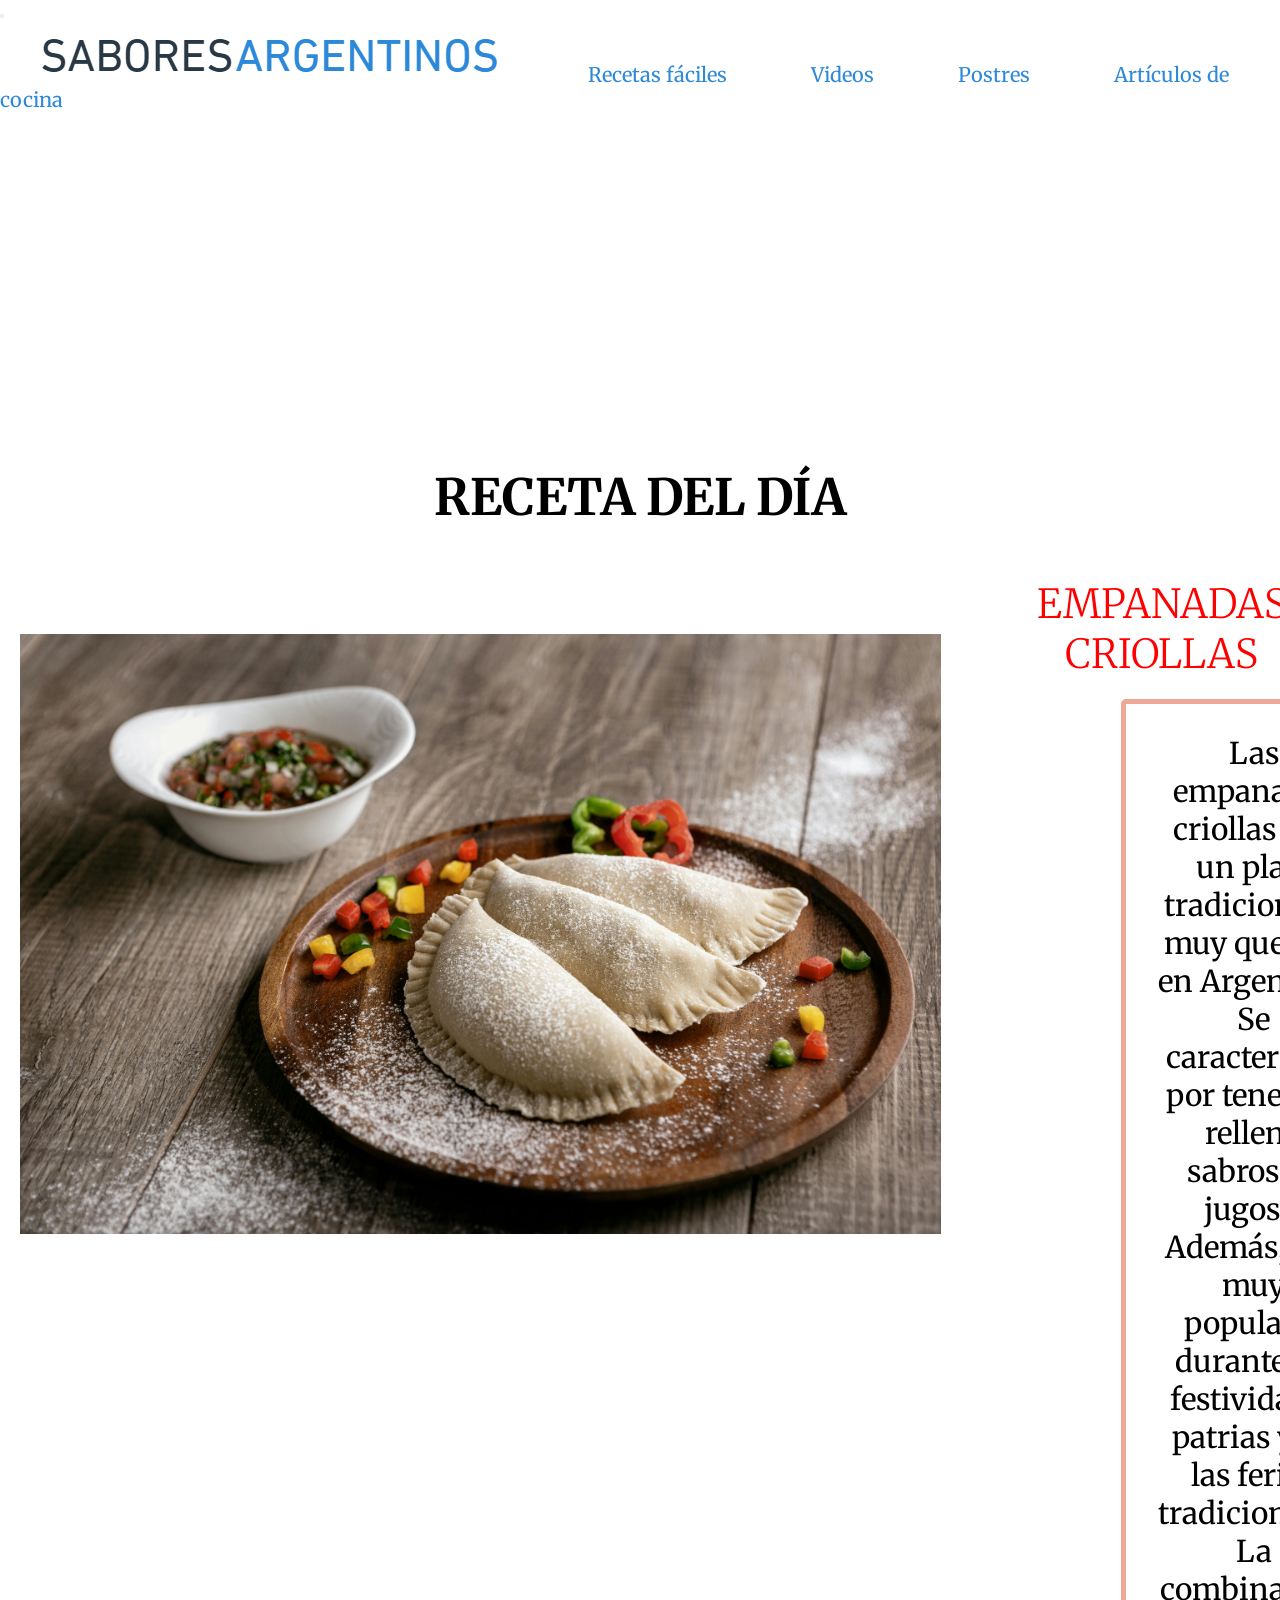
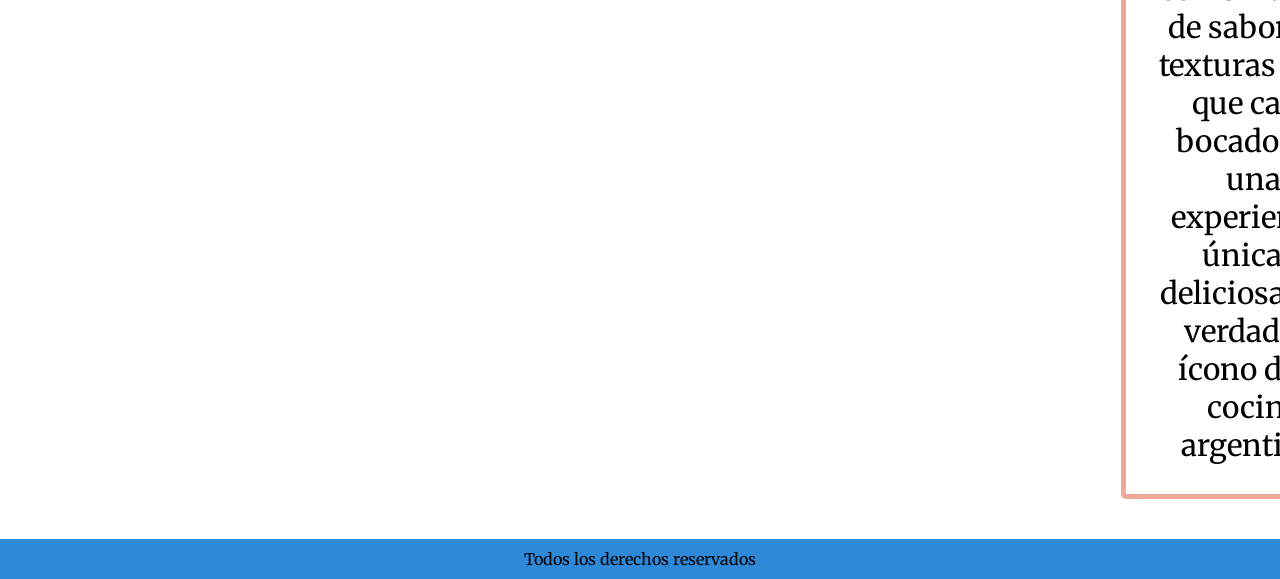
==== index.html @ 5bddbbb3 "Archivos de las clases de Coderhouse" ====
<!DOCTYPE html>
<html lang="en">
<head>
    <meta charset="UTF-8">
    <meta name="viewport" content="width=device-width, initial-scale=1.0">
    <title>Sabores Argentinos</title>
    <link rel="preconnect" href="https://fonts.googleapis.com">
    <link rel="preconnect" href="https://fonts.gstatic.com" crossorigin>
    <link href="https://fonts.googleapis.com/css2?family=Merriweather:ital,wght@0,300;0,400;0,700;0,900&display=swap" rel="stylesheet">
    <link rel="stylesheet" href="css/styles.css">
</head>
<body>
    <header>
        <nav class="navbar navbar-expand-lg bg-body-tertiary">
            <div class="container-fluid">
                <button class="navbar-toggler" type="button" data-bs-toggle="collapse" data-bs-target="#navbarNavAltMarkup" aria-controls="navbarNavAltMarkup" aria-expanded="false" aria-label="Toggle navigation">
                    <span class="navbar-toggler-icon"></span>
                </button>
                <div class="collapse navbar-collapse" id="navbarNavAltMarkup">
                    <div class="navbar-nav">
                        <a class="nav-link" href="index.html"><img src="img/logo.png" alt="logo de la página en dos colores sabores en negro y argentinos en celeste"></a>
                        <a class="nav-link" href="pages/Recetas-faciles.html">Recetas fáciles</a>
                        <a class="nav-link" href="pages/Videos.html">Videos</a>
                        <a class="nav-link" href="pages/Postres.html">Postres</a>
                        <a class="nav-link" href="pages/Articulos-de-cocina.html">Artículos de cocina</a>
                    </div>
                </div>
            </div>
        </nav>
    </header>

    <main>
        <div class="video-container">
            <video class="brasas" src="videos/brasas.mp4" autoplay loop muted></video>
         </div>
            <h1>RECETA DEL DÍA</h1>
            <div class="content-container">
            <img class="empanadas" src="img/empanadas criollas.jpg" alt="imagen de empanadas criollas">
            <div class="text-content-uno">
            <h2>EMPANADAS CRIOLLAS</h2>
            
            <p class="milas">Las empanadas criollas son un plato tradicional y muy querido en Argentina. Se caracterizan por tener un relleno sabroso y jugoso. Además, son muy populares durante las festividades patrias y en las ferias tradicionales. La combinación de sabores y texturas hace que cada bocado sea una experiencia única y deliciosa. ¡Un verdadero ícono de la cocina argentina!</p>
         </div>
        </div>
    
    </main>

    <footer>
        <p>Todos los derechos reservados</p>
    </footer>
</body>
</html>
---- css/styles.css ----
* {
    margin: 0;
    padding: 0;
    box-sizing: border-box;
}

/*Estilos para index*/
body {
    font-family: 'Merriweather', serif;
}

.recetas, .videos, .postres, .articulos {
    font-size: 25px;
    padding: 3rem;
    text-decoration: none;
    font-family: "Merriweather", serif;
    font-weight: 300;
    font-style: normal;
    color: black;
}

h1 {
    font-size: 50px;
    text-align: center;
    margin: 30px;
}

h2  {
    color: red;
    font-family: "Merriweather", serif;
    font-weight: 300;
    font-style: normal;
    text-align: center;
    font-size: 40px;
    margin-top: 20px;
}
h3 {
    color: red;
    font-family: "Merriweather", serif;
    font-weight: 300;
    font-style: normal;
}
.brasas {
     width: 100%; 
     height: 300px; /* Altura proporcional al viewport */ 
     object-fit: cover;/* ajustar el video dentro del contenedor */
     object-position: center;
     border-radius: 5px;
     margin-top: 20px;
}


.container {
    display: flex;
    flex-direction: column;
    align-items: center;
}
.empanadas {
    margin-left: 20px;
    margin-top: 75px;
    height: 600px;
}
.milas {
    font-size: 30px;
    text-align: center;
    border: 5px solid #efa797;
    padding: 30px;
    margin: 20px 0;
    border-radius: 5px;
    background-color: white;
    width: 60%;
    margin-left: 180px;
}


/*Estilos para recetas fáciles*/

.nav-link {
    font-size: 20px;
    color: #2E89D9;
    text-decoration: none;
    padding: 40px;
}

.container {
    display: flex;
    flex-direction: column;
    align-items: center;
}

.content-container {
    display: flex;
    align-items: flex-start;
    margin-bottom: 20px; /* Espacio entre las secciones */
}

.recipe-image {
    width: 300px; /* Establece un ancho fijo */
    height: 200px; /* Establece una altura fija */
    object-fit: cover; /* Asegura que la imagen se ajuste al contenedor sin distorsionarse */
    margin-right: 20px; /* Espacio a la derecha de la imagen */

}
.pure {
    margin-left: 20px;
    margin-top: 75px;
    height: 400px;
}
.text-content-uno {
    flex: 1; /* Ajusta el ancho del contenedor de texto */
}

.text-content {
    flex: 1; /* Ajusta el ancho del contenedor de texto */
    border: 1px solid #ccc; 
    border-radius: 5px; 
    padding: 20px; 
    background-color: #f9f9f9; 
    box-shadow: 0 4px 8px rgba(0, 0, 0, 0.1);
     text-align: center;
}
.mila {
    font-size: 30px;
    text-align: center;
    border: 5px solid #efa797;
    padding: 70px;
    margin: 20px 0;
    border-radius: 5px;
    background-color: white;
    width: 60%;
    margin-left: 230px;
}

.grid { 
    display: grid;
    grid-template-columns: repeat(3, 1fr);
    gap: 20px; padding: 20px;
}
/*Estilos para videos*/
.rojo {
    margin-left: 20px;
    margin-top: 75px;
    height: 400px;
}

.video-grid { 
    display: grid; 
    grid-template-columns: repeat(3, 1fr);
    gap: 20px; 
    padding: 20px; 
} 
.video-item { 
    text-align: center; 
    padding: 10px; 
    background-color: #f9f9f9; 
    border: 1px solid #ccc; 
    border-radius: 5px; 
    box-shadow: 0 4px 8px rgba(0, 0, 0, 0.1); 
} 
.video-item video { 
    width: 100%;
    height: auto; 
    border-radius:
}

/* Estilo para postres */
.nav-link {
    font-size: 20px;
    color: #2E89D9;
    text-decoration: none;
    padding: 40px;
}

.container {
    display: flex;
    flex-direction: column;
    align-items: center;
}

.content-container {
    display: flex;
    align-items: flex-start;
    margin-bottom: 20px; /* Espacio entre las secciones */
}

.recipe-image {
    width: 300px; /* Establece un ancho fijo */
    height: 200px; /* Establece una altura fija */
    object-fit: cover; /* Asegura que la imagen se ajuste al contenedor sin distorsionarse */
    margin-right: 20px; /* Espacio a la derecha de la imagen */

}
.pure {
    margin-left: 20px;
    margin-top: 75px;
    height: 400px;
}
.text-content-uno {
    flex: 1; /* Ajusta el ancho del contenedor de texto */
}

.text-content {
    flex: 1; /* Ajusta el ancho del contenedor de texto */
    border: 1px solid #ccc; 
    border-radius: 5px; 
    padding: 20px; 
    background-color: #f9f9f9; 
    box-shadow: 0 4px 8px rgba(0, 0, 0, 0.1);
     text-align: center;
}
.mila {
    font-size: 30px;
    text-align: center;
    border: 5px solid #efa797;
    padding: 70px;
    margin: 20px 0;
    border-radius: 5px;
    background-color: white;
    width: 60%;
    margin-left: 230px;
}

.grid { 
    display: grid;
    grid-template-columns: repeat(3, 1fr);
    gap: 20px; padding: 20px;
}
/* Estilo para artiulos de cocina */

.compras {
    width: 300px; /* Establece un ancho fijo */
    height: 300px; /* Establece una altura fija */
    object-fit: cover; /* Asegura que la imagen se ajuste al contenedor sin distorsionarse */
    margin-right: 20px; /* Espacio a la derecha de la imagen */

}











footer {
    text-align: center;
    background-color: #2E89D9;
    padding: 10px;
}
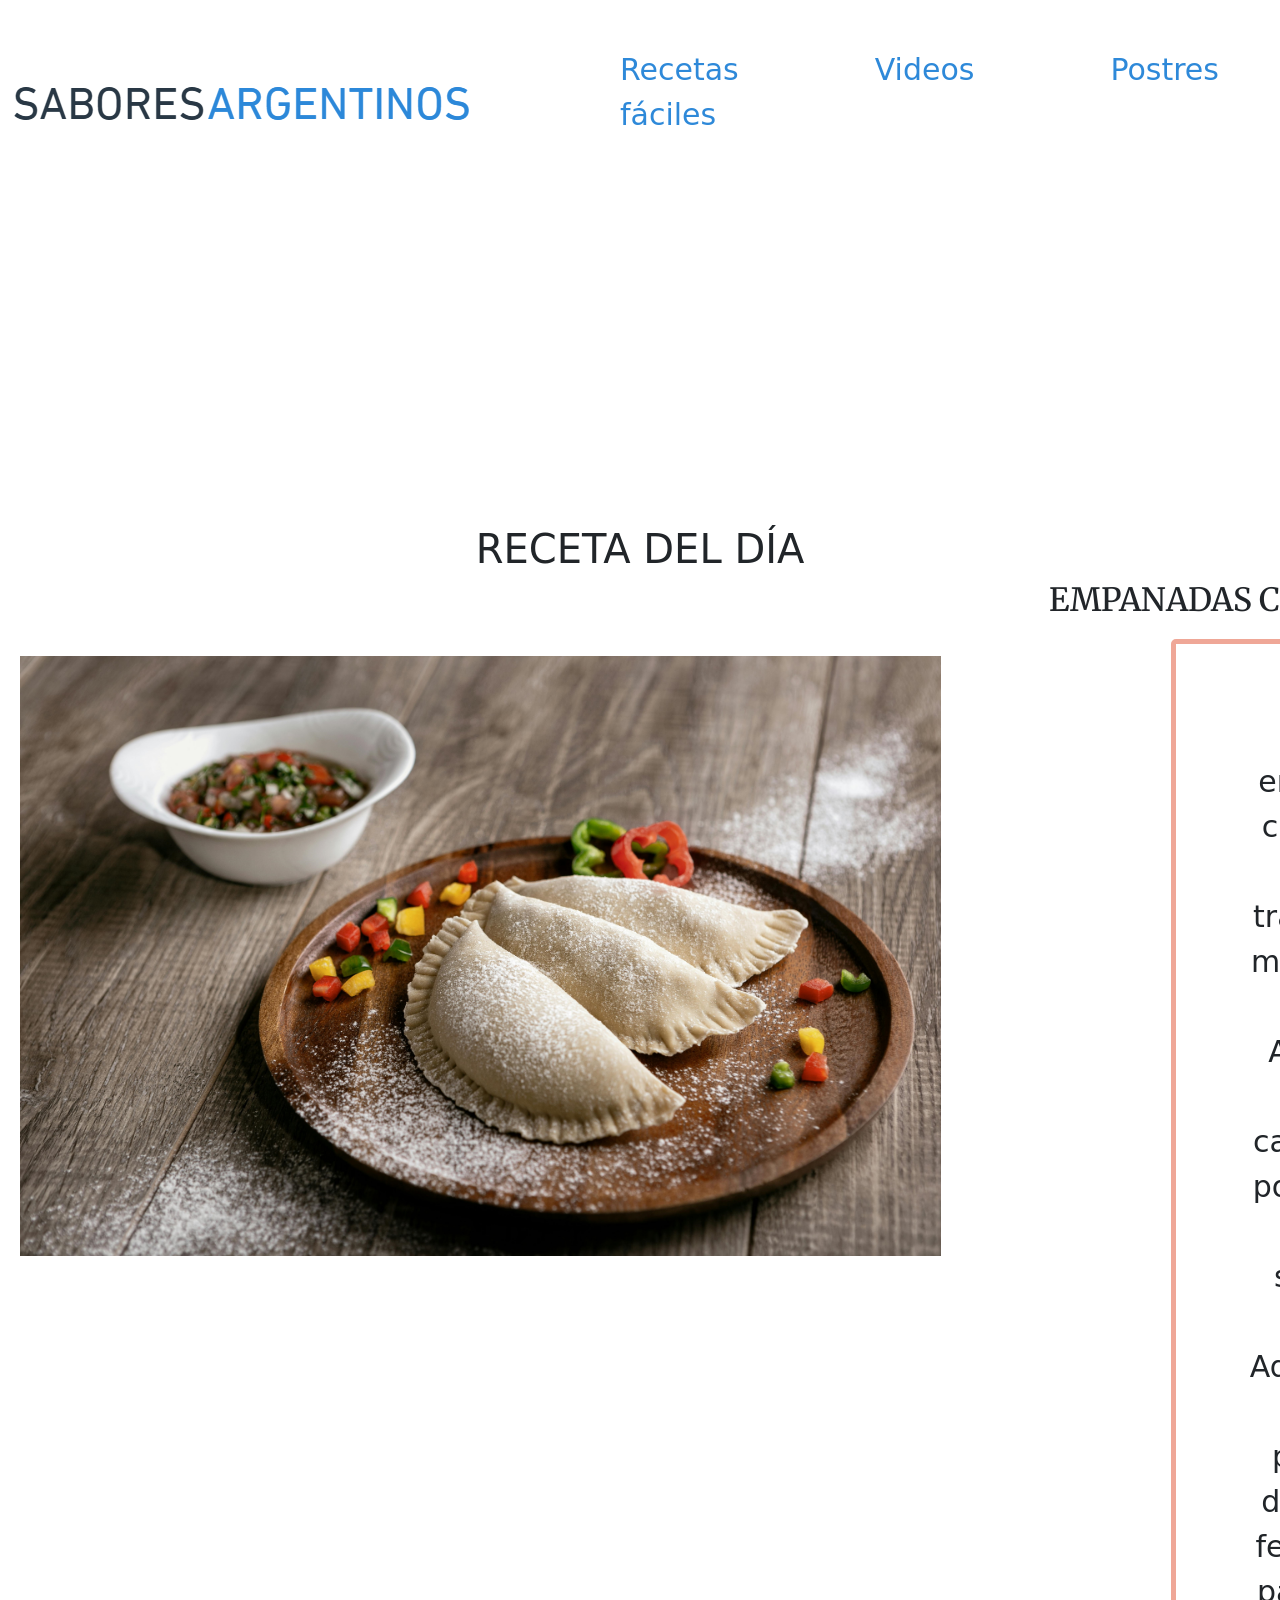
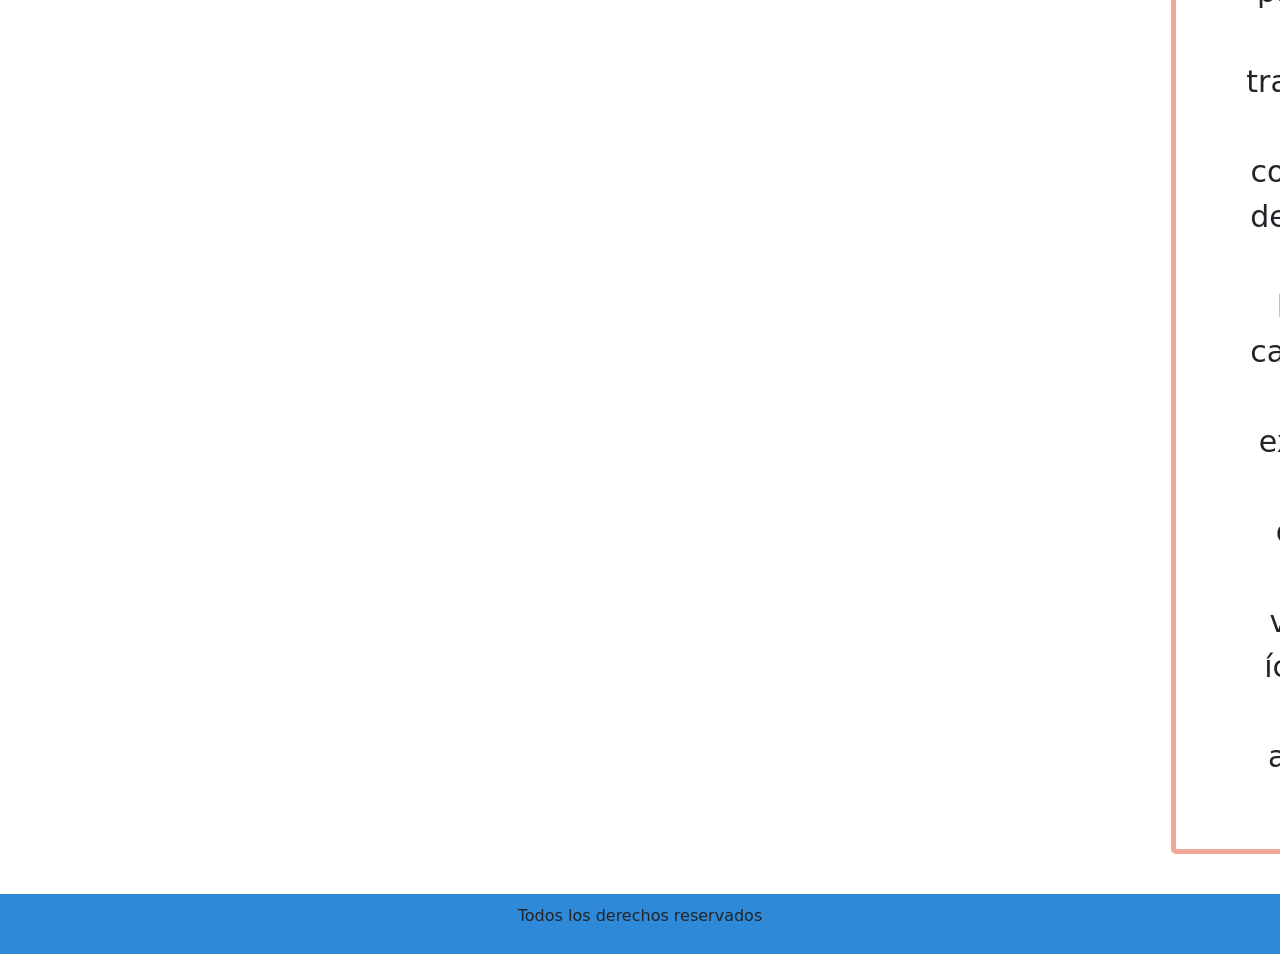
==== commit 513165f2: "eliminar problemas" ====
--- a/index.html
+++ b/index.html
@@ -8,17 +8,18 @@
     <link rel="preconnect" href="https://fonts.gstatic.com" crossorigin>
     <link href="https://fonts.googleapis.com/css2?family=Merriweather:ital,wght@0,300;0,400;0,700;0,900&display=swap" rel="stylesheet">
     <link rel="stylesheet" href="css/styles.css">
+    <link href="https://cdn.jsdelivr.net/npm/bootstrap@5.3.3/dist/css/bootstrap.min.css" rel="stylesheet" integrity="sha384-QWTKZyjpPEjISv5WaRU9OFeRpok6YctnYmDr5pNlyT2bRjXh0JMhjY6hW+ALEwIH" crossorigin="anonymous">
 </head>
 <body>
     <header>
-        <nav class="navbar navbar-expand-lg bg-body-tertiary">
+        <nav class="navbar navbar-expand-lg">
             <div class="container-fluid">
+                <a class="navbar-brand" href="index.html"><img class="logo" src="img/logo.png" alt="logo de la página en dos colores sabores en negro y argentinos en celeste"></a>
                 <button class="navbar-toggler" type="button" data-bs-toggle="collapse" data-bs-target="#navbarNavAltMarkup" aria-controls="navbarNavAltMarkup" aria-expanded="false" aria-label="Toggle navigation">
                     <span class="navbar-toggler-icon"></span>
                 </button>
                 <div class="collapse navbar-collapse" id="navbarNavAltMarkup">
                     <div class="navbar-nav">
-                        <a class="nav-link" href="index.html"><img src="img/logo.png" alt="logo de la página en dos colores sabores en negro y argentinos en celeste"></a>
                         <a class="nav-link" href="pages/Recetas-faciles.html">Recetas fáciles</a>
                         <a class="nav-link" href="pages/Videos.html">Videos</a>
                         <a class="nav-link" href="pages/Postres.html">Postres</a>
@@ -32,21 +33,20 @@
     <main>
         <div class="video-container">
             <video class="brasas" src="videos/brasas.mp4" autoplay loop muted></video>
-         </div>
-            <h1>RECETA DEL DÍA</h1>
-            <div class="content-container">
+        </div>
+        <h1>RECETA DEL DÍA</h1>
+        <div class="content-container">
             <img class="empanadas" src="img/empanadas criollas.jpg" alt="imagen de empanadas criollas">
             <div class="text-content-uno">
-            <h2>EMPANADAS CRIOLLAS</h2>
-            
-            <p class="milas">Las empanadas criollas son un plato tradicional y muy querido en Argentina. Se caracterizan por tener un relleno sabroso y jugoso. Además, son muy populares durante las festividades patrias y en las ferias tradicionales. La combinación de sabores y texturas hace que cada bocado sea una experiencia única y deliciosa. ¡Un verdadero ícono de la cocina argentina!</p>
-         </div>
+                <h2>EMPANADAS CRIOLLAS</h2>
+                <p class="mila">Las empanadas criollas son un plato tradicional y muy querido en Argentina. Se caracterizan por tener un relleno sabroso y jugoso. Además, son muy populares durante las festividades patrias y en las ferias tradicionales. La combinación de sabores y texturas hace que cada bocado sea una experiencia única y deliciosa. ¡Un verdadero ícono de la cocina argentina!</p>
+            </div>
         </div>
-    
     </main>
 
     <footer>
         <p>Todos los derechos reservados</p>
     </footer>
+    <script src="https://cdn.jsdelivr.net/npm/bootstrap@5.3.3/dist/js/bootstrap.bundle.min.js" integrity="sha384-YvpcrYf0tY3lHB60NNkmXc5s9fDVZLESaAA55NDzOxhy9GkcIdslK1eN7N6jIeHz" crossorigin="anonymous"></script>
 </body>
 </html>
--- a/css/styles.css
+++ b/css/styles.css
@@ -8,17 +8,7 @@
 body {
     font-family: 'Merriweather', serif;
 }
-
-.recetas, .videos, .postres, .articulos {
-    font-size: 25px;
-    padding: 3rem;
-    text-decoration: none;
-    font-family: "Merriweather", serif;
-    font-weight: 300;
-    font-style: normal;
-    color: black;
-}
-
+/* Estructura del main */ 
 h1 {
     font-size: 50px;
     text-align: center;
@@ -34,84 +24,72 @@
     font-size: 40px;
     margin-top: 20px;
 }
+.logo{
+    display: block;
+    margin: 0 auto; 
+    margin-top: 0;
+    
+}
+
+.brasas {
+     width: 100%; 
+     height: 300px; 
+     object-fit: cover;
+     object-position: center;
+     border-radius: 5px;
+     margin-top: 20px;
+}
+
+.empanadas {
+    margin-left: 20px;
+    margin-top: 75px;
+    height: 600px;
+}
+.navbar-nav{
+    font-size: 30px;
+    margin-top: 1px;
+}
+.nav-link {
+    margin-left: 120px;
+    color: #2E89D9  !important;
+    margin-top: 30px;
+}
+
+
+/*Estilos para recetas fáciles*/
 h3 {
     color: red;
     font-family: "Merriweather", serif;
     font-weight: 300;
     font-style: normal;
 }
-.brasas {
-     width: 100%; 
-     height: 300px; /* Altura proporcional al viewport */ 
-     object-fit: cover;/* ajustar el video dentro del contenedor */
-     object-position: center;
-     border-radius: 5px;
-     margin-top: 20px;
-}
-
-
-.container {
-    display: flex;
-    flex-direction: column;
-    align-items: center;
-}
-.empanadas {
-    margin-left: 20px;
-    margin-top: 75px;
-    height: 600px;
-}
-.milas {
-    font-size: 30px;
-    text-align: center;
-    border: 5px solid #efa797;
-    padding: 30px;
-    margin: 20px 0;
-    border-radius: 5px;
-    background-color: white;
-    width: 60%;
-    margin-left: 180px;
-}
-
-
-/*Estilos para recetas fáciles*/
-
-.nav-link {
-    font-size: 20px;
-    color: #2E89D9;
-    text-decoration: none;
-    padding: 40px;
-}
-
-.container {
-    display: flex;
-    flex-direction: column;
-    align-items: center;
-}
+
+
 
 .content-container {
     display: flex;
     align-items: flex-start;
-    margin-bottom: 20px; /* Espacio entre las secciones */
+    margin-bottom: 20px; 
 }
 
 .recipe-image {
-    width: 300px; /* Establece un ancho fijo */
-    height: 200px; /* Establece una altura fija */
-    object-fit: cover; /* Asegura que la imagen se ajuste al contenedor sin distorsionarse */
-    margin-right: 20px; /* Espacio a la derecha de la imagen */
-
-}
+    width: 300px; 
+    height: 200px; 
+    object-fit: cover; 
+    margin-right: 20px; 
+}
+/* Recetas fáciles*/
 .pure {
     margin-left: 20px;
     margin-top: 75px;
     height: 400px;
 }
 .text-content-uno {
-    flex: 1; /* Ajusta el ancho del contenedor de texto */
+    flex: 1; 
 }
 
 .text-content {
-    flex: 1; /* Ajusta el ancho del contenedor de texto */
+    flex: 1; 
     border: 1px solid #ccc; 
     border-radius: 5px; 
     padding: 20px; 
@@ -160,34 +138,22 @@
 .video-item video { 
     width: 100%;
     height: auto; 
-    border-radius:
+    border-radius: 5px;
 }
 
 /* Estilo para postres */
-.nav-link {
-    font-size: 20px;
-    color: #2E89D9;
-    text-decoration: none;
-    padding: 40px;
-}
-
-.container {
-    display: flex;
-    flex-direction: column;
-    align-items: center;
-}
 
 .content-container {
     display: flex;
     align-items: flex-start;
-    margin-bottom: 20px; /* Espacio entre las secciones */
+    margin-bottom: 20px; 
 }
 
 .recipe-image {
-    width: 300px; /* Establece un ancho fijo */
-    height: 200px; /* Establece una altura fija */
-    object-fit: cover; /* Asegura que la imagen se ajuste al contenedor sin distorsionarse */
-    margin-right: 20px; /* Espacio a la derecha de la imagen */
+    width: 300px; 
+    height: 200px; 
+    object-fit: cover; 
+    margin-right: 20px; 
 
 }
 .pure {
@@ -196,11 +162,11 @@
     height: 400px;
 }
 .text-content-uno {
-    flex: 1; /* Ajusta el ancho del contenedor de texto */
+    flex: 1; 
 }
 
 .text-content {
-    flex: 1; /* Ajusta el ancho del contenedor de texto */
+    flex: 1; 
     border: 1px solid #ccc; 
     border-radius: 5px; 
     padding: 20px; 
@@ -228,25 +194,58 @@
 /* Estilo para artiulos de cocina */
 
 .compras {
-    width: 300px; /* Establece un ancho fijo */
-    height: 300px; /* Establece una altura fija */
-    object-fit: cover; /* Asegura que la imagen se ajuste al contenedor sin distorsionarse */
-    margin-right: 20px; /* Espacio a la derecha de la imagen */
-
-}
-
-
-
-
-
-
-
-
-
-
-
+    width: 300px; 
+    height: 300px; 
+    object-fit: cover; 
+    margin-right: 20px;
+
+}
 footer {
     text-align: center;
     background-color: #2E89D9;
     padding: 10px;
+}
+/* Estilos para Smartphone */
+
+/* Para index */
+
+@media (max-width: 480px){
+
+.nav-link {
+    font-size: 10px;
+    color: #2E89D9;
+    text-decoration: none;
+    padding: 12px;
+    
+}
+
+h1{
+    font-size: 30px;
+}
+h2 {
+    font-size: 20px;
+}
+
+.empanadas {
+    margin-left: 20px;
+    margin-top: 10px;
+    height: 200px;
+
+}
+.content-container {
+    display: block;
+    align-items: flex-start;
+    margin-bottom: 20px; 
+}
+.mila {
+    font-size: 20px;
+    text-align: center;
+    border: 5px solid #efa797;
+    padding: 10px;
+    margin: 1px 0;
+    border-radius: 5px;
+    background-color: white;
+    width: 90%;
+    margin-left: 20px;
+}
 }
